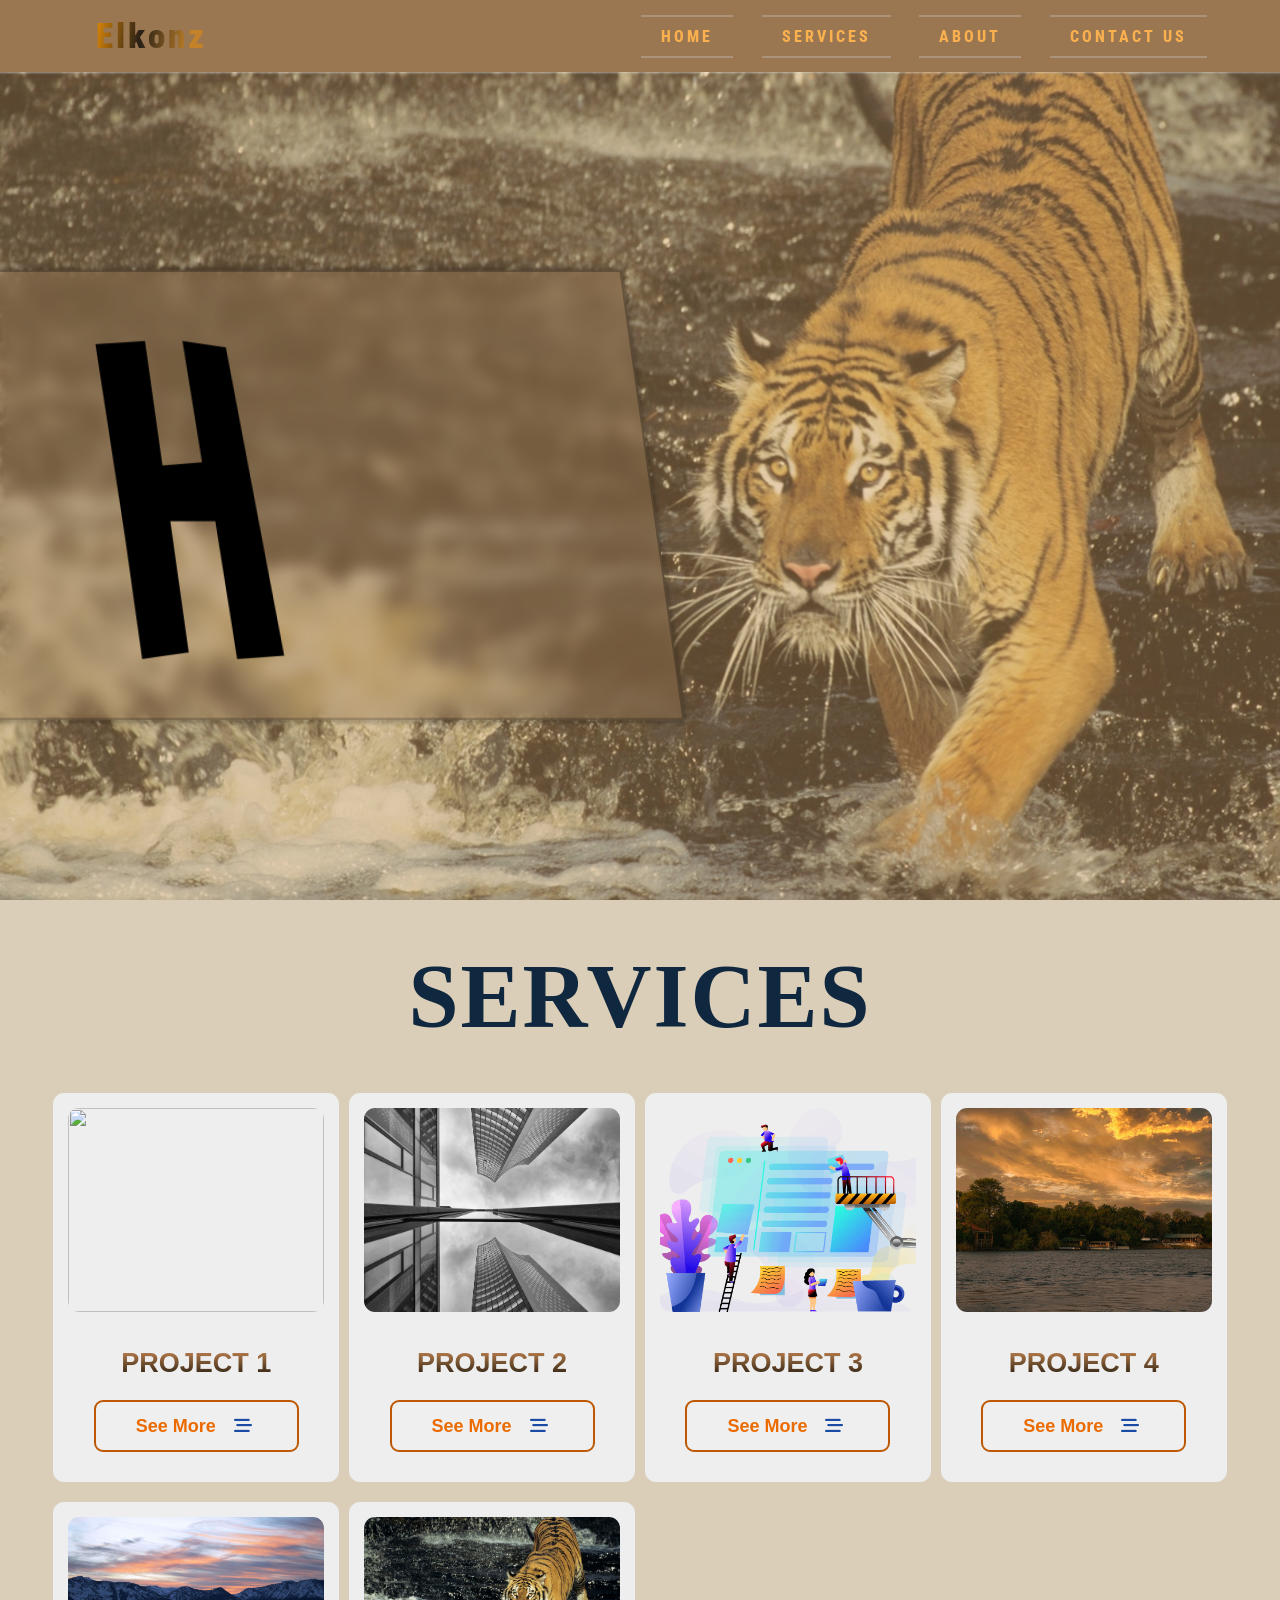
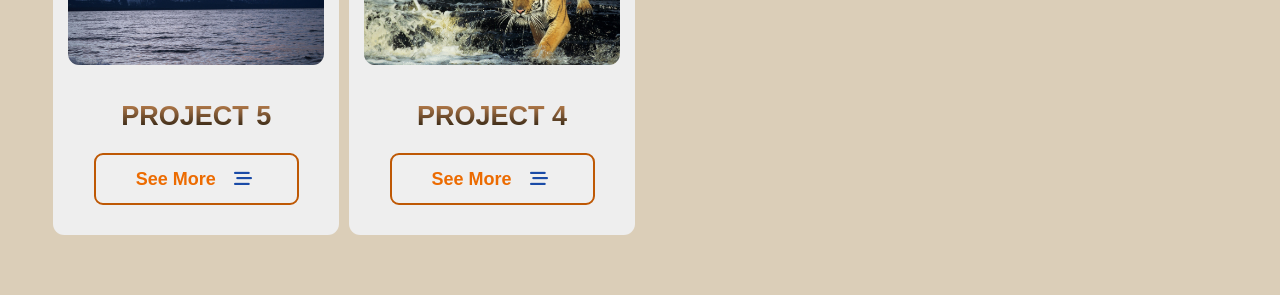
==== index.html @ 6e524ea4 "changed the html file name to index.html :)" ====
<!DOCTYPE html>
<html lang="en">
<head>
    <meta charset="UTF-8">
    <meta name="viewport" content="width=device-width, initial-scale=1.0">
    <title>El-Konz</title>
    <link rel="stylesheet" href="https://cdnjs.cloudflare.com/ajax/libs/normalize/8.0.1/normalize.min.css" integrity="sha512-NhSC1YmyruXifcj/KFRWoC561YpHpc5Jtzgvbuzx5VozKpWvQ+4nXhPdFgmx8xqexRcpAglTj9sIBWINXa8x5w==" crossorigin="anonymous" referrerpolicy="no-referrer" />
    <link rel="icon"  type="image/png" href="tinywow_change_bg_photo_47729528.png">
    <link rel="stylesheet" href="all.min.css">
    <script src="all.min.js"></script>
    <!-- google fonts -->
    <link rel="preconnect" href="https://fonts.googleapis.com">
    <link rel="preconnect" href="https://fonts.gstatic.com" crossorigin>
    <link href="https://fonts.googleapis.com/css2?family=Roboto+Condensed:ital,wght@0,100..900;1,100..900&display=swap" rel="stylesheet">
    <!-- google fonts -->
    <link rel="stylesheet" href="css/style.css">
</head>
<body>
    <nav class="header">
        <div class="container">
            <h1 class="logo">Elkonz</h1>
            <ul id="header_content">
                <li><a href="#">Home</a></li>
                <li><a href="#services">Services</a></li>
                <li><a href="#">About</a></li>
                <li><a href="#">contact us</a></li>
            </ul>
            <p id="toggle"><i id="bars" class="fa-solid fa-bars"></i></p>
        </div>
    </nav>
    <!-- start landing -->
    <div class="landing">
       <div class="blur-section"> 
           <div class="path-logo">

           </div>
            <div class="profile">
                <video src="videos/hady1_animation.mp4 "  autoplay loop ></video>
            </div>
       </div>
    </div>
    <!-- end landing -->
    <!-- sart Services -->
    <div id="services" class="services">
            <div class="sectionHeading">
                <h2>services</h2>
            </div>
            <div class="container">
            <div class="card ">
                <div class="img">
                    <img src="images/nebula_stars_lights_night_4k_hd_creative.jpg" alt="" >
                </div>
                <h3> project 1</h3>
                <div>
                    <button> See More </button>
                </div>
            </div>
            <div class="card ">
                <div class="img">
                    <img src="images/buildings_skyscrapers_bottom_view_black_and_white_sky_reflection_glass_wallpaper_background_4k_hd_dark_background.jpg" alt="">
                </div>
                <h3> project 2</h3>
                <div>
                    <button> See More </button>
                </div>
            </div>
            <div class="card ">
                <div class="img">
                    <img src="images/landing-image.png" alt="">
                </div>
                <h3> project 3</h3>
                <div>
                    <button> See More </button>
                </div>
            </div>
            <div class="card ">
                <div class="img">
                    <img src="images/mini.jpg" alt="">
                </div>
                <h3> project 4</h3>
                <div>
                    <button> See More </button>
                </div>
            </div>
            <div class="card ">
                <div class="img">
                    <img src="images/sea_mountains_snow_clouds_sky_evening_time_4k_hd_dark_background.jpg" alt="">
                </div>
                <h3> project 5</h3>
                <div>
                    <button> See More </button>
                </div>
            </div>
            <div class="card ">
                <div class="img">
                    <img src="images/bg.jpg" alt="">
                </div>
                <h3> project 4</h3>
                <div>
                    <button> See More </button>
                </div>
            </div>
        </div>
    </div>
    <!-- end Services -->

   <script>
    /*toggle Event*/
    toggle.onclick=function(){

        header_content.classList.toggle("block");
        toggle.innerHTML=`<i id="bars" class=" fa-solid fa-xmark"></i>`;

            if( !header_content.classList.contains("block") ){
                toggle.innerHTML=`<i id="bars" class="fa-solid fa-bars"></i>`;
            }

    }
    /*toggle Event*/


    // document.querySelectorAll("img").setAttribute("loading" ,"lazy");

    
    
   </script>
</body>
</html>
---- css/style.css ----
*{
    box-sizing: border-box ;
    margin: 0;
    padding: 0;
}
html{
    scroll-behavior: smooth;
    font-family: "Roboto Condensed";
}
::-webkit-scrollbar{
    width: 15px;
}
::-webkit-scrollbar-thumb{
    background-image: linear-gradient( to left, #000 40%, hsla(29, 100%, 50%, 0.699) 40% 65%  , hsla(0, 0%, 0%, 0.747) 65%);
    border-radius: 3px;
    -webkit-border-radius: 3px;
    -moz-border-radius: 3px;
    -ms-border-radius: 3px;
    -o-border-radius: 3px;
}
::-webkit-scrollbar-track{
    background-color: rgb(184, 180, 180);
}
/* ====- Global-Rules -==== */
/* @keyframes bg-images{
    0%{
        background-image:  url(/images/bg-min.jpg); 
    }
    25%{
        background-image: url(/images/big.jpg);
    }
    50%{
        background-image: url(/images/sea_mountains_snow_clouds_sky_evening_time_4k_hd_dark_background.jpg);
    }
    75%{
        background-image: url(/images/snow_covered_mountains_under_black_cloudy_sky_4k_hd_black.jpg);
    }
    100%{
        background-image: url(/images/nebula_stars_lights_night_4k_hd_creative.jpg);
    }
} */

@keyframes fade {
    0%{
        opacity: .7;
        scale: .8;
    }
    100%{
        opacity:1;
        scale: 1;
    }
}
/* ====- Global-Rules -==== */

.container{
    padding: 0 15px;
    width: 94vw;
    margin:0 auto ;
}

@media ( max-width: 576px ){
    .container{
        width: 100vw ;
    }
}

/* start header */

.header{
    position: absolute ;
    top: 0 ;
    width: 100% ;
    height: 72px;
    background-color: #9a7750;
    backdrop-filter: blur(200px) ;
    z-index: 1500;
    box-shadow: 0 0  2px 1px rgba(255, 253, 253, 0.459) ;
}
.header .container{
    height: 72px;
    display: grid;
    align-items: center ;
    grid-template-columns: 1fr 5fr auto ;
    color: #fff;
    position: relative;
}
.header .container .logo{
    /* padding-top: 15px ; */
    font: 900 35px "Roboto Condensed";
    text-align: center;
    letter-spacing: 3px;
    background-image: linear-gradient( 100deg ,rgba(233, 142, 6, 0.986) 20%,rgba(5, 5, 5, 0.767) ,rgba(233, 142, 6, 0.527) 70% );
    color: transparent;
    background-clip:text;
    cursor: pointer;
    
}
.header .container .logo:hover {
   background-image: linear-gradient( 20deg , rgba(233, 142, 6, 0.986) 20%,rgba(5, 5, 5, 0.767) ,rgba(233, 142, 6, 0.527) 70% ); 
}
.header .container ul{
    list-style: none ;
    display: flex ;
    gap:3%;
    flex-wrap: wrap;
    justify-content: end ;
    align-items: end;
    margin-right: 2%;
    /* padding-top: 15px; */
}
.header .container ul li{
    display: block;
    cursor: pointer;
    padding: 10px 20px;
    position: relative;
    border-block: 2px solid #b19c88c0;
  
}
.header .container ul li::after{
    content: "";
    width: 115%;
    height: 100%;
    background-image: linear-gradient(40deg , #e98e06fb 15% , transparent 16% 20%, #8686865b 22%);
    position: absolute;
    left: 50%;
    top: 50%;
    z-index: -1;
    transform: translate(-55% ,-50%) skew(15deg);
    -webkit-transform: translate(-55% ,-50%) skew(15deg);
    -moz-transform: translate(-55% ,-50%) skew(15deg);
    -ms-transform: translate(-55% ,-50%) skew(15deg);
    -o-transform: translate(-55% ,-50%) skew(15deg);
    box-shadow: 0 0 1px 1px rgba(248, 245, 245, 0.575) inset ,    0 0 5px .5px rgba(0, 0, 0, 0.479) ;
    border-radius: 3px;
    visibility: hidden;
    -webkit-border-radius: 3px;
    -moz-border-radius: 3px;
    -ms-border-radius: 3px;
    -o-border-radius: 3px;
    
}
.header .container ul li:hover{
    border-block: initial;
}
.header .container ul li:hover:after{
    content: "";
    visibility: visible ;
    
}
.header .container ul li a{
    text-decoration: none;
    color: #fab04f;
    text-transform: uppercase;
    font:800 16px "Roboto Condensed" ;
    letter-spacing: 3px;
}
.header .container ul li:hover a{
   color: #e49d33fb;
}
@media (max-width:840px){
    .header .container ul li a{
        font:600 12px "Roboto Condensed" ;
    }
    .header .container ul{
        gap: 2%;
    }
}
@media (max-width:715px){
    .header .container ul li::after{
        content: "";
        width: 90%;
        height: 90%;
    }
}
@media (max-width: 690px){
    .header .container ul{
       position: absolute;
       flex-flow:column ;
       background-color: hsla(0, 2%, 9%, 0.49);
       bottom: 0;
       right: 0;
       transform: translate( -10% , 110%);
       padding: 30px;
       border-radius: 1em;
       -webkit-border-radius: 1em;
       -moz-border-radius: 1em;
       -ms-border-radius: 1em;
       -o-border-radius: 1em;
       z-index: -3;
       -webkit-transform: translate( -10% , 110%);
       -moz-transform: translate( -10% , 110%);
       -ms-transform: translate( -10% , 110%);
       -o-transform: translate( -10% , 110%);
        opacity: 0;
    }  
    .header .container ul li{
        margin-bottom: 5px;
        border-block: none;
        border-bottom: 1px solid #eee;
        border-radius: 0;
        -webkit-border-radius: 0;
        -moz-border-radius: 0;
        -ms-border-radius: 0;
        -o-border-radius: 0;
    }
    .header .container ul li a{
        font:700 20px  "Roboto Condensed";
    }
    .header .container ul li:hover{
        transform: translate( -8px ) scale(1.1 );
        -webkit-transform: translate( -8px ) scale(1.1 );
        -moz-transform: translate( -8px ) scale(1.1 );
        -ms-transform: translate( -8px ) scale(1.1 );
        -o-transform: translate( -8px ) scale(1.1 );
    }
}
.header .container #bars{
    color: #fab04f;
    font-size:23px;
    padding-top: 10px;
    float: right;
    margin-right: 30px;
    display: none;
    cursor: pointer;
    padding:10px 10px 0 ;
}
@media (max-width: 690px){
    .header .container #bars{
        display: block;
    }
}
.block{
    opacity: 1 !important;
    z-index: 1500;
}
/* end header */

/* start landing */
.landing{
    position: relative;
    height:100svh; 
    width: 100%;
    background: linear-gradient(#ca996173 100%, transparent) ,
     url(/images/bg-min.jpg);
    background-position: bottom , center;
    background-size: 100% calc(100% - 72px) , cover;
    background-repeat: no-repeat;
    animation: bg-images 30s linear infinite alternate ;
    transition: background-image 4s;
    object-fit: cover;
}
.landing:hover{
    animation-play-state: paused;
}
.landing .blur-section{
    width: 60vw;
    height: 50%;
    position: absolute;
    left: 0;
    top: 50%;
    translate: -15% -40%;
    background-color: #9a775056;
    backdrop-filter: blur(8px);
    transform: skew(8deg );
    box-shadow: 0 0 5px 2px #00000044 ,
    0 0 0 2px #00000044 inset;
    display: flex;
    justify-content: end;
    align-items: center;
    gap: 20px;
    overflow: hidden;
    padding: 20px;
    cursor: pointer;
}
@media (max-width:670px) {
    .landing .blur-section{
      display: none;
    }
}
.path-logo{
    width: 250px;
    height: 80%;
    box-shadow: 0 0px 0 250px #000 inset ,
    0 0px 0 50px #f3eaea ;
    clip-path: polygon(70% 5%, 76% 99%, 57% 100%, 56% 58%, 38% 58%, 38% 98%, 19% 100%, 19% 63%, 18% 4%, 38% 3%, 38% 41%, 54% 40%, 53% 3%);
}
.landing .blur-section .profile{
    width: 40%;
    height: 100%;
    overflow: hidden;
    border-radius: 1em;
}
.landing .blur-section .profile video{
    width: 100%;
    height: 100%;
    object-fit: cover;
    border-radius: 1em;
    filter: grayscale(20%);
    overflow: hidden;
    transition: all .5s linear;
}
.blur-section:hover .profile video{
    filter: grayscale(0)  brightness(110%);
    transform-origin:  center;
    transform: scale(1.2) rotate(-3deg) ;
}

/* end landing */
/* start services */
.services{
    background-color: #d8cab2ea;
}
.sectionHeading{
    text-align: center;
    padding: 20px 0;
    font: 900 60px/1.7 Tahoma ;
    color: #10283f;
    letter-spacing: 2px;
    text-transform: uppercase;
}
@media (max-width: 570px) {
    .sectionHeading{
        font-size: 5vw;
    }
}
.services .container{
    padding: 0 15px 60px  ;
    display: grid;
    gap: 20px 10px;
    justify-content: center;
    grid-template-columns: repeat(auto-fill , minmax(250px , 1fr));
}
.services .container .card{
    display: flex;
    flex-flow: column;
    justify-content: space-evenly;
    align-items: center ;
    padding: 15px;
    background-color: #eee;
    border-radius: .7em;
    animation: fade .5s ;
    animation-timeline: view() ;
    position: relative;
    overflow: hidden;
    cursor: pointer;
    transition: translate .3s  , transform .4s;
}
.card:hover{
    transform: rotateY(-5deg);
    translate: 0 -10px;
    box-shadow: 0 0 10px 5px  #632c0098;
}
.card::before{
    content: "";
    height: 0px;
    width: 5px;
    position: absolute;
    right: 0;
    bottom: 0;
    background-color: #04332b;
    transition: height .7s linear;
}
.card::after{
    content: "";
    height: 0px;
    width: 5px;
    position: absolute;
    left: 0;
    top: 0;
    background-color: #04332b;
    transition: height .7s linear;
}
.card:hover::before ,
.card:hover::after{
    content:"";
    height: 100%;
}
.services .container .card .img{
    width: 100%;
    height: 65%;
    margin-bottom: 30px;
    border-radius: inherit;
    overflow: hidden;
}
.services .container .card .img img{
    width: 100%;
    height: 100%;
    object-fit: cover;
}
.services .container .card h3{
    background-image: linear-gradient( to top ,#0f0d04 10%, #ec6b0196);
    color: transparent;
    background-clip: text;
    font: 900 27px/1.6 Arial;
    text-transform: uppercase;
}
.services .container .card > div button{
    font: 700 18px/1.5 Arial;
    margin: 15px 0;
    padding: 10px 40px;
    outline: initial;
    border: 2px solid #be5804;
    border-radius: .5em;
    cursor: pointer;
    color: #ec6b01;
    position: relative;
    overflow: clip;
    z-index: 2;
}
.card > div button::before{
    content: "";
    position: absolute;
    width: 0px;
    height: 1px;
    left: 0;
    top:0;
    background-color: #04332b;
    transition: height .2s ease-in-out ;
    z-index:-1 ;
}
.card > div button:hover:before{
    content: "";
    width: 100%;
    height: 100%;
}
.card > div button::after{
    font-family: "Font Awesome 6 Free";
    font-weight: 900;
    content:"\f550";
    margin-left: 8px;
    color: rgb(26, 75, 167);
    padding: 5px;
}

/* end services */
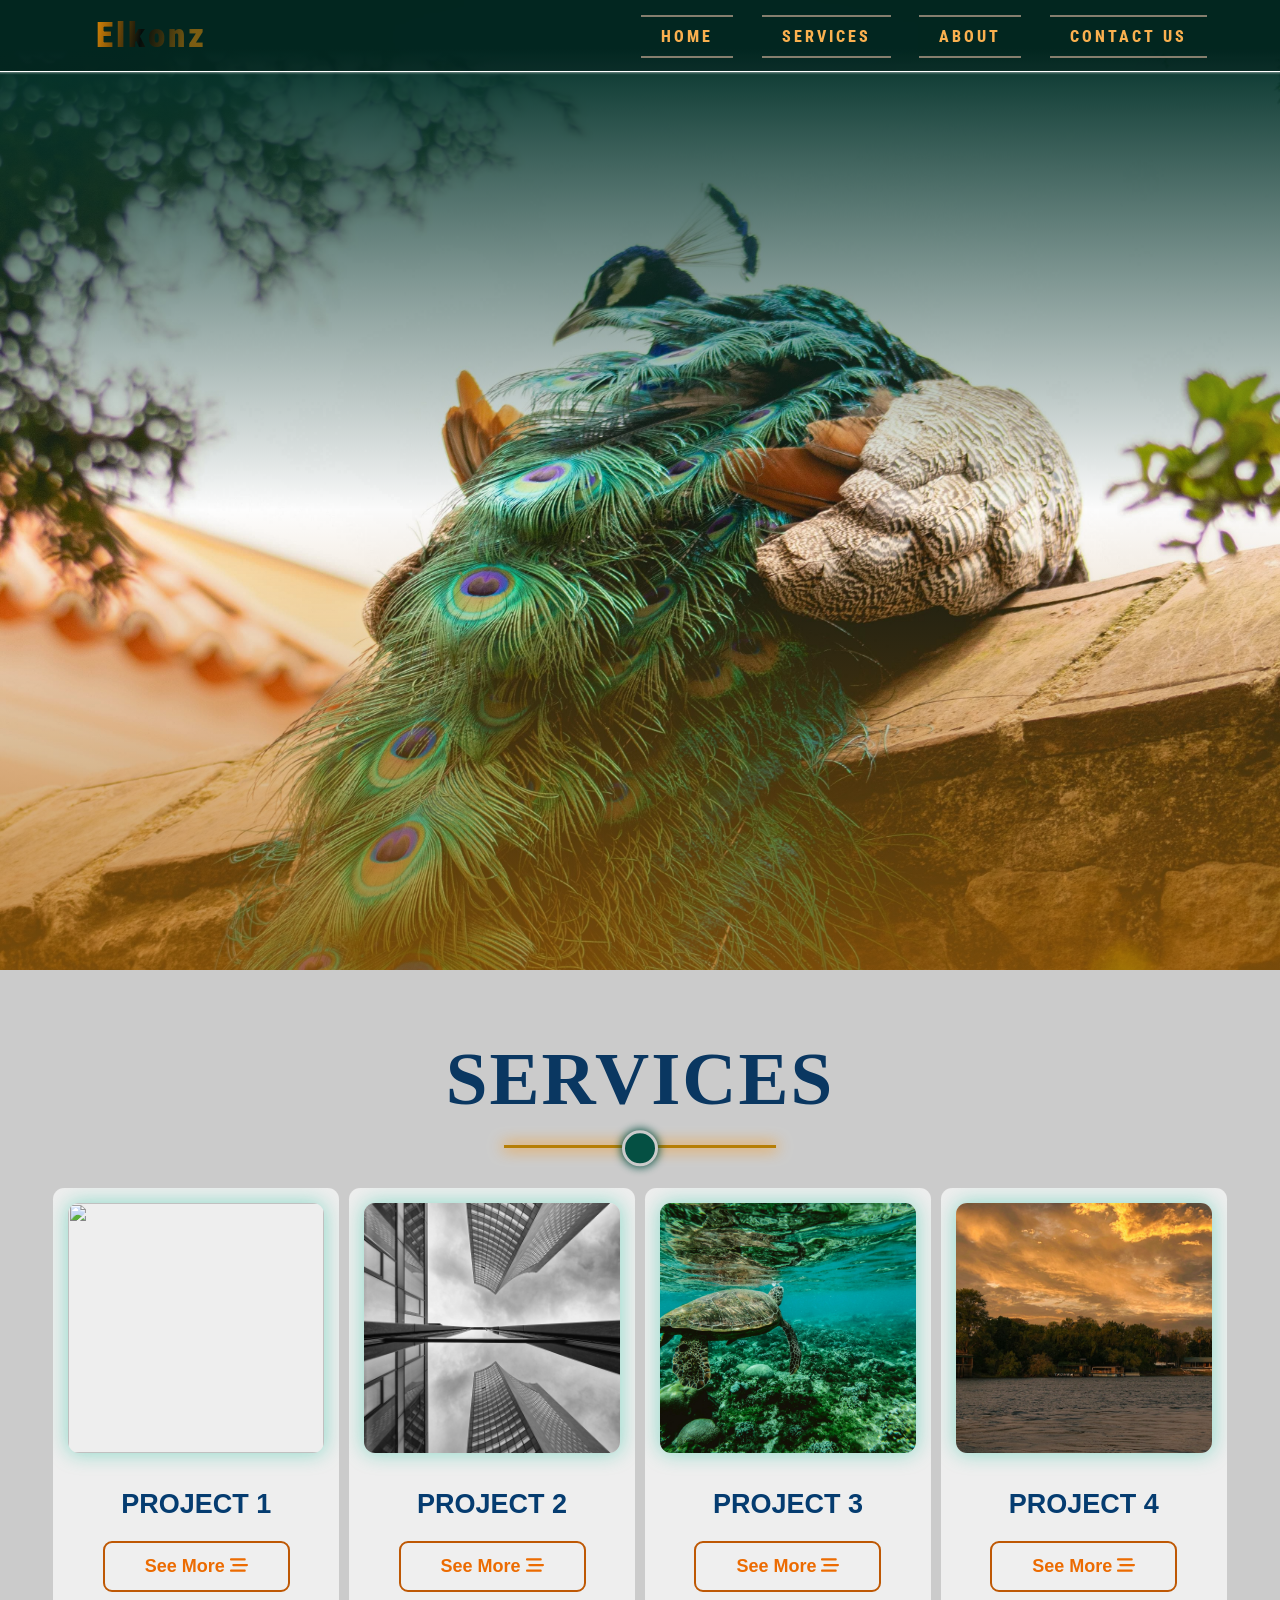
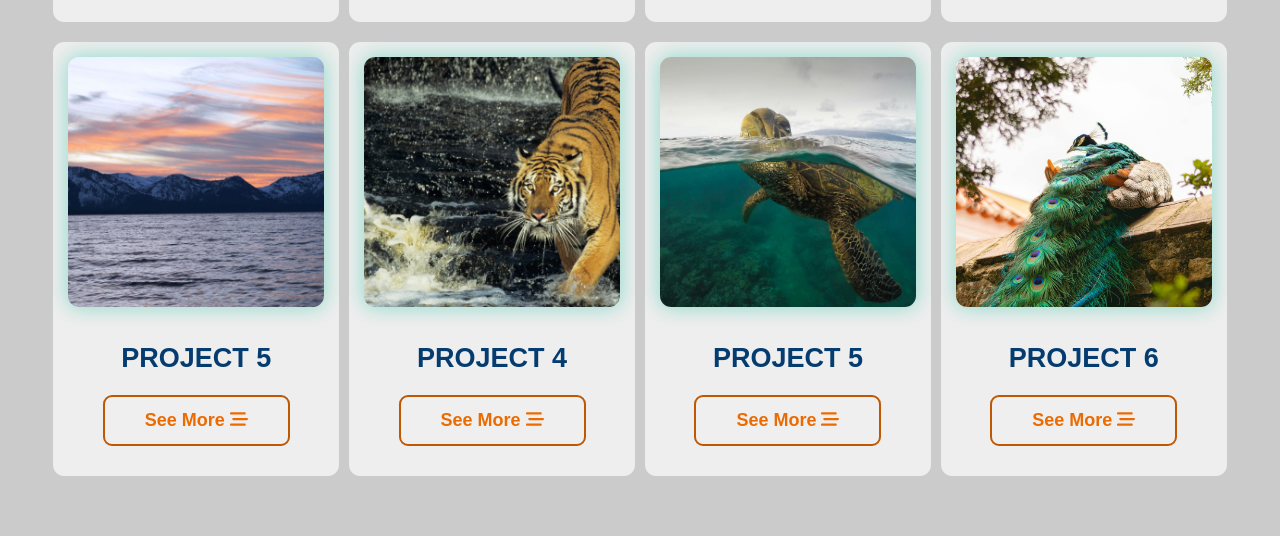
==== commit 44f2691a: "some touches for good tempelate" ====
--- a/index.html
+++ b/index.html
@@ -5,7 +5,7 @@
     <meta name="viewport" content="width=device-width, initial-scale=1.0">
     <title>El-Konz</title>
     <link rel="stylesheet" href="https://cdnjs.cloudflare.com/ajax/libs/normalize/8.0.1/normalize.min.css" integrity="sha512-NhSC1YmyruXifcj/KFRWoC561YpHpc5Jtzgvbuzx5VozKpWvQ+4nXhPdFgmx8xqexRcpAglTj9sIBWINXa8x5w==" crossorigin="anonymous" referrerpolicy="no-referrer" />
-    <link rel="icon"  type="image/png" href="tinywow_change_bg_photo_47729528.png">
+    <link rel="icon"  type="image/png" href="tinywow_change_bg_photo_47729528.png" sizes="50*50">
     <link rel="stylesheet" href="all.min.css">
     <script src="all.min.js"></script>
     <!-- google fonts -->
@@ -30,14 +30,7 @@
     </nav>
     <!-- start landing -->
     <div class="landing">
-       <div class="blur-section"> 
-           <div class="path-logo">
-
-           </div>
-            <div class="profile">
-                <video src="videos/hady1_animation.mp4 "  autoplay loop ></video>
-            </div>
-       </div>
+    <img src="images/pexels-bruno-thethe-18063190-min.jpg">
     </div>
     <!-- end landing -->
     <!-- sart Services -->
@@ -52,7 +45,7 @@
                 </div>
                 <h3> project 1</h3>
                 <div>
-                    <button> See More </button>
+                    <button> See More <i class="fa-solid fa-bars-staggered"></i> </button>
                 </div>
             </div>
             <div class="card ">
@@ -61,16 +54,16 @@
                 </div>
                 <h3> project 2</h3>
                 <div>
-                    <button> See More </button>
+                    <button> See More <i class="fa-solid fa-bars-staggered"></i> </button>
                 </div>
             </div>
             <div class="card ">
                 <div class="img">
-                    <img src="images/landing-image.png" alt="">
+                    <img src="images/pexels-belle-co-847393.jpg" alt="">
                 </div>
                 <h3> project 3</h3>
                 <div>
-                    <button> See More </button>
+                    <button> See More <i class="fa-solid fa-bars-staggered"></i> </button>
                 </div>
             </div>
             <div class="card ">
@@ -79,7 +72,7 @@
                 </div>
                 <h3> project 4</h3>
                 <div>
-                    <button> See More </button>
+                    <button> See More <i class="fa-solid fa-bars-staggered"></i> </button>
                 </div>
             </div>
             <div class="card ">
@@ -88,7 +81,7 @@
                 </div>
                 <h3> project 5</h3>
                 <div>
-                    <button> See More </button>
+                    <button> See More <i class="fa-solid fa-bars-staggered"></i> </button>
                 </div>
             </div>
             <div class="card ">
@@ -97,7 +90,25 @@
                 </div>
                 <h3> project 4</h3>
                 <div>
-                    <button> See More </button>
+                    <button> See More <i class="fa-solid fa-bars-staggered"></i> </button>
+                </div>
+            </div>
+            <div class="card ">
+                <div class="img">
+                    <img src="images/pexels-stephen-leonardi-17994239-min.jpg" alt="">
+                </div>
+                <h3> project 5</h3>
+                <div>
+                    <button> See More <i class="fa-solid fa-bars-staggered"></i> </button>
+                </div>
+            </div>
+            <div class="card ">
+                <div class="img">
+                    <img src="images/pexels-bruno-thethe-18063190-min.jpg" alt="">
+                </div>
+                <h3> project 6</h3>
+                <div>
+                    <button> See More <i class="fa-solid fa-bars-staggered"></i> </button>
                 </div>
             </div>
         </div>
--- a/css/style.css
+++ b/css/style.css
@@ -7,6 +7,7 @@
     scroll-behavior: smooth;
     font-family: "Roboto Condensed";
 }
+
 ::-webkit-scrollbar{
     width: 15px;
 }
@@ -71,21 +72,21 @@
     top: 0 ;
     width: 100% ;
     height: 72px;
-    background-color: #9a7750;
-    backdrop-filter: blur(200px) ;
+    background-color: #0000003d;
+    backdrop-filter: blur(500px) ;
     z-index: 1500;
     box-shadow: 0 0  2px 1px rgba(255, 253, 253, 0.459) ;
+    border-bottom: 1px solid #fff;
 }
 .header .container{
     height: 72px;
     display: grid;
-    align-items: center ;
+    align-content: center ;
     grid-template-columns: 1fr 5fr auto ;
     color: #fff;
     position: relative;
 }
 .header .container .logo{
-    /* padding-top: 15px ; */
     font: 900 35px "Roboto Condensed";
     text-align: center;
     letter-spacing: 3px;
@@ -104,9 +105,8 @@
     gap:3%;
     flex-wrap: wrap;
     justify-content: end ;
-    align-items: end;
+    align-items: center;
     margin-right: 2%;
-    /* padding-top: 15px; */
 }
 .header .container ul li{
     display: block;
@@ -114,7 +114,6 @@
     padding: 10px 20px;
     position: relative;
     border-block: 2px solid #b19c88c0;
-  
 }
 .header .container ul li::after{
     content: "";
@@ -145,7 +144,6 @@
 .header .container ul li:hover:after{
     content: "";
     visibility: visible ;
-    
 }
 .header .container ul li a{
     text-decoration: none;
@@ -176,7 +174,8 @@
     .header .container ul{
        position: absolute;
        flex-flow:column ;
-       background-color: hsla(0, 2%, 9%, 0.49);
+       background-color: hsla(0, 3%, 6%, 0.685);
+       border: 1px solid #eee;
        bottom: 0;
        right: 0;
        transform: translate( -10% , 110%);
@@ -217,9 +216,9 @@
 .header .container #bars{
     color: #fab04f;
     font-size:23px;
-    padding-top: 10px;
+    padding-top: 30px;
     float: right;
-    margin-right: 30px;
+    margin: 20px 30px 0 0;
     display: none;
     cursor: pointer;
     padding:10px 10px 0 ;
@@ -238,85 +237,64 @@
 /* start landing */
 .landing{
     position: relative;
-    height:100svh; 
+    height:calc(100svh + 70px); 
     width: 100%;
-    background: linear-gradient(#ca996173 100%, transparent) ,
-     url(/images/bg-min.jpg);
-    background-position: bottom , center;
-    background-size: 100% calc(100% - 72px) , cover;
-    background-repeat: no-repeat;
-    animation: bg-images 30s linear infinite alternate ;
-    transition: background-image 4s;
+}
+.landing img{
+    height: 100%;
+    width: 100%;
     object-fit: cover;
 }
-.landing:hover{
-    animation-play-state: paused;
-}
-.landing .blur-section{
-    width: 60vw;
-    height: 50%;
-    position: absolute;
-    left: 0;
-    top: 50%;
-    translate: -15% -40%;
-    background-color: #9a775056;
-    backdrop-filter: blur(8px);
-    transform: skew(8deg );
-    box-shadow: 0 0 5px 2px #00000044 ,
-    0 0 0 2px #00000044 inset;
-    display: flex;
-    justify-content: end;
-    align-items: center;
-    gap: 20px;
-    overflow: hidden;
-    padding: 20px;
-    cursor: pointer;
-}
-@media (max-width:670px) {
-    .landing .blur-section{
-      display: none;
-    }
-}
-.path-logo{
-    width: 250px;
-    height: 80%;
-    box-shadow: 0 0px 0 250px #000 inset ,
-    0 0px 0 50px #f3eaea ;
-    clip-path: polygon(70% 5%, 76% 99%, 57% 100%, 56% 58%, 38% 58%, 38% 98%, 19% 100%, 19% 63%, 18% 4%, 38% 3%, 38% 41%, 54% 40%, 53% 3%);
-}
-.landing .blur-section .profile{
-    width: 40%;
-    height: 100%;
-    overflow: hidden;
-    border-radius: 1em;
-}
-.landing .blur-section .profile video{
-    width: 100%;
-    height: 100%;
-    object-fit: cover;
-    border-radius: 1em;
-    filter: grayscale(20%);
-    overflow: hidden;
-    transition: all .5s linear;
-}
-.blur-section:hover .profile video{
-    filter: grayscale(0)  brightness(110%);
-    transform-origin:  center;
-    transform: scale(1.2) rotate(-3deg) ;
-}
-
+.landing::after{
+    content: "";
+    position: absolute;
+    inset: 0;
+    background-image: linear-gradient(#04332b 5%, transparent , rgba(163, 96, 8, 0.705));
+}
 /* end landing */
 /* start services */
 .services{
-    background-color: #d8cab2ea;
+    background-color: #00000034;
+    backdrop-filter: blur(20px);
 }
 .sectionHeading{
     text-align: center;
-    padding: 20px 0;
-    font: 900 60px/1.7 Tahoma ;
-    color: #10283f;
+    padding: 30px 0;
+    font: 900 50px/1.7 Tahoma ;
+    color: #0a3761;
     letter-spacing: 2px;
     text-transform: uppercase;
+    display: grid;
+    place-items: center;
+}
+.sectionHeading h2{
+    position: relative;
+    width: fit-content;
+    padding-block: 15px;
+}
+.sectionHeading h2::before{
+    content: "";
+    position: absolute;
+    width: 70%;
+    height: 3px;
+    background-color: rgb(182, 126, 5);
+    bottom: 10px;
+    left: 50%;
+    translate: -50% 0;
+    box-shadow: 0 0 15px 1px #ff9100;
+}
+.sectionHeading h2::after{
+    content: "";
+    position: absolute;
+    width: 30px;
+    height: 30px;
+    border-radius: 50%;
+    background-color: #055043;
+    border: 3px solid #cbcbcb;
+    bottom: 0;
+    left: 50%;
+    translate: -50% 23%;
+    box-shadow: 0 0 10px 1px #055043;
 }
 @media (max-width: 570px) {
     .sectionHeading{
@@ -377,10 +355,12 @@
 }
 .services .container .card .img{
     width: 100%;
-    height: 65%;
+    height: 250px;
     margin-bottom: 30px;
     border-radius: inherit;
     overflow: hidden;
+    box-shadow: 0 0 20px 1px #04be9665 ;
+    
 }
 .services .container .card .img img{
     width: 100%;
@@ -388,9 +368,7 @@
     object-fit: cover;
 }
 .services .container .card h3{
-    background-image: linear-gradient( to top ,#0f0d04 10%, #ec6b0196);
-    color: transparent;
-    background-clip: text;
+    color: #053c70;
     font: 900 27px/1.6 Arial;
     text-transform: uppercase;
 }
@@ -423,13 +401,5 @@
     width: 100%;
     height: 100%;
 }
-.card > div button::after{
-    font-family: "Font Awesome 6 Free";
-    font-weight: 900;
-    content:"\f550";
-    margin-left: 8px;
-    color: rgb(26, 75, 167);
-    padding: 5px;
-}
 
 /* end services */
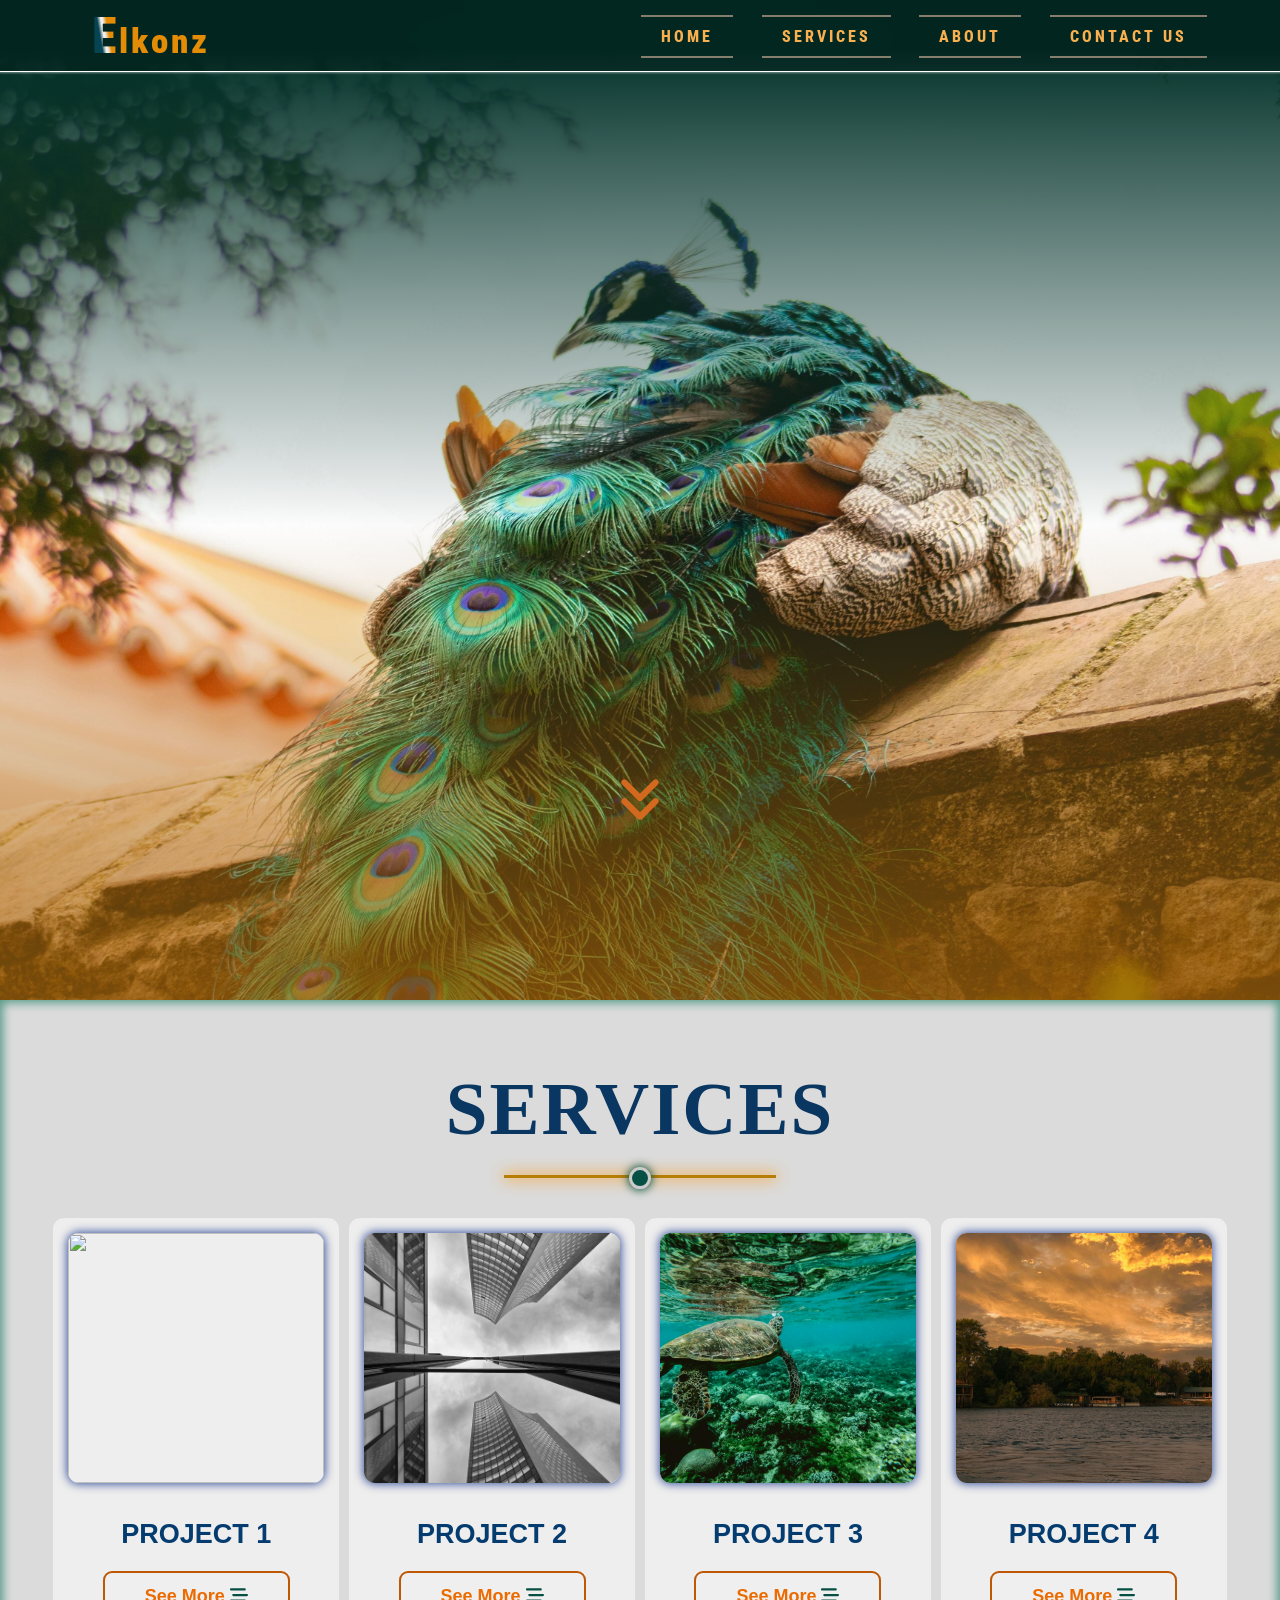
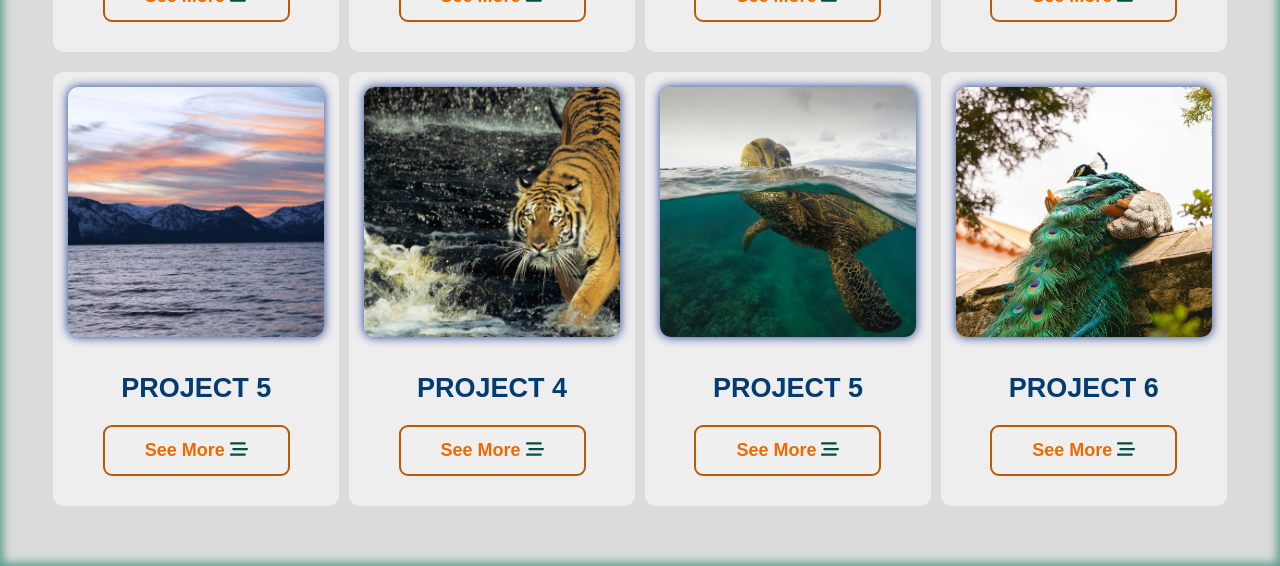
==== commit 428b0f70: "fix and develope some tricks" ====
--- a/index.html
+++ b/index.html
@@ -30,6 +30,12 @@
     </nav>
     <!-- start landing -->
     <div class="landing">
+    <div>
+        <a href="#product">
+            <i style="color: chocolate;" class="fa-solid fa-angles-down"></i>
+        </a>
+    </div>
+   
     <img src="images/pexels-bruno-thethe-18063190-min.jpg">
     </div>
     <!-- end landing -->
@@ -66,7 +72,7 @@
                     <button> See More <i class="fa-solid fa-bars-staggered"></i> </button>
                 </div>
             </div>
-            <div class="card ">
+            <div id="product" class="card ">
                 <div class="img">
                     <img src="images/mini.jpg" alt="">
                 </div>
@@ -102,7 +108,7 @@
                     <button> See More <i class="fa-solid fa-bars-staggered"></i> </button>
                 </div>
             </div>
-            <div class="card ">
+            <div  class="card ">
                 <div class="img">
                     <img src="images/pexels-bruno-thethe-18063190-min.jpg" alt="">
                 </div>
--- a/css/style.css
+++ b/css/style.css
@@ -23,23 +23,6 @@
     background-color: rgb(184, 180, 180);
 }
 /* ====- Global-Rules -==== */
-/* @keyframes bg-images{
-    0%{
-        background-image:  url(/images/bg-min.jpg); 
-    }
-    25%{
-        background-image: url(/images/big.jpg);
-    }
-    50%{
-        background-image: url(/images/sea_mountains_snow_clouds_sky_evening_time_4k_hd_dark_background.jpg);
-    }
-    75%{
-        background-image: url(/images/snow_covered_mountains_under_black_cloudy_sky_4k_hd_black.jpg);
-    }
-    100%{
-        background-image: url(/images/nebula_stars_lights_night_4k_hd_creative.jpg);
-    }
-} */
 
 @keyframes fade {
     0%{
@@ -51,6 +34,12 @@
         scale: 1;
     }
 }
+@keyframes  icon-ani{
+    to{
+       transform: matrix(1.1 ,0 , 0 , 1.1 , 0 ,-14 );
+        
+    }
+}
 /* ====- Global-Rules -==== */
 
 .container{
@@ -61,7 +50,7 @@
 
 @media ( max-width: 576px ){
     .container{
-        width: 100vw ;
+        width: 98svw ;
     }
 }
 
@@ -90,14 +79,14 @@
     font: 900 35px "Roboto Condensed";
     text-align: center;
     letter-spacing: 3px;
-    background-image: linear-gradient( 100deg ,rgba(233, 142, 6, 0.986) 20%,rgba(5, 5, 5, 0.767) ,rgba(233, 142, 6, 0.527) 70% );
+    color: #e98e06fb ;
+    cursor: pointer;
+}
+.logo::first-letter{
+    font-size: 50px;
+    background-image: linear-gradient(-100deg ,#e98e06fb  40%, #eee 50% 55%, rgb(7, 68, 83) 65%) ;
+    background-clip: text;
     color: transparent;
-    background-clip:text;
-    cursor: pointer;
-    
-}
-.header .container .logo:hover {
-   background-image: linear-gradient( 20deg , rgba(233, 142, 6, 0.986) 20%,rgba(5, 5, 5, 0.767) ,rgba(233, 142, 6, 0.527) 70% ); 
 }
 .header .container ul{
     list-style: none ;
@@ -218,7 +207,7 @@
     font-size:23px;
     padding-top: 30px;
     float: right;
-    margin: 20px 30px 0 0;
+    margin: 35px 30px 0 0;
     display: none;
     cursor: pointer;
     padding:10px 10px 0 ;
@@ -237,8 +226,18 @@
 /* start landing */
 .landing{
     position: relative;
-    height:calc(100svh + 70px); 
+    height:calc(100svh + 100px); 
     width: 100%;
+}
+.landing >div {
+    position: absolute;
+    left: 50%;
+    top: 80%;
+    font-size: 50px;
+    color: #be5804;
+    translate: -50% -50%;
+    z-index: 2;
+    animation: icon-ani .8s linear  infinite alternate ;
 }
 .landing img{
     height: 100%;
@@ -254,8 +253,8 @@
 /* end landing */
 /* start services */
 .services{
-    background-color: #00000034;
-    backdrop-filter: blur(20px);
+    background-color: #dbdbdb;
+    box-shadow: 0 0px 10px 3px #0974599f inset;
 }
 .sectionHeading{
     text-align: center;
@@ -286,14 +285,14 @@
 .sectionHeading h2::after{
     content: "";
     position: absolute;
-    width: 30px;
-    height: 30px;
+    width: 1rem;
+    height: 1rem;
     border-radius: 50%;
     background-color: #055043;
     border: 3px solid #cbcbcb;
     bottom: 0;
     left: 50%;
-    translate: -50% 23%;
+    translate: -50% 5%;
     box-shadow: 0 0 10px 1px #055043;
 }
 @media (max-width: 570px) {
@@ -359,7 +358,7 @@
     margin-bottom: 30px;
     border-radius: inherit;
     overflow: hidden;
-    box-shadow: 0 0 20px 1px #04be9665 ;
+    box-shadow: 0 0 10px 1px #002383c5 ;
     
 }
 .services .container .card .img img{
@@ -385,6 +384,12 @@
     overflow: clip;
     z-index: 2;
 }
+.fa-bars-staggered {
+    color: #055043;
+}
+.card > div button:hover .fa-bars-staggered {
+    color: #be5804;
+}
 .card > div button::before{
     content: "";
     position: absolute;
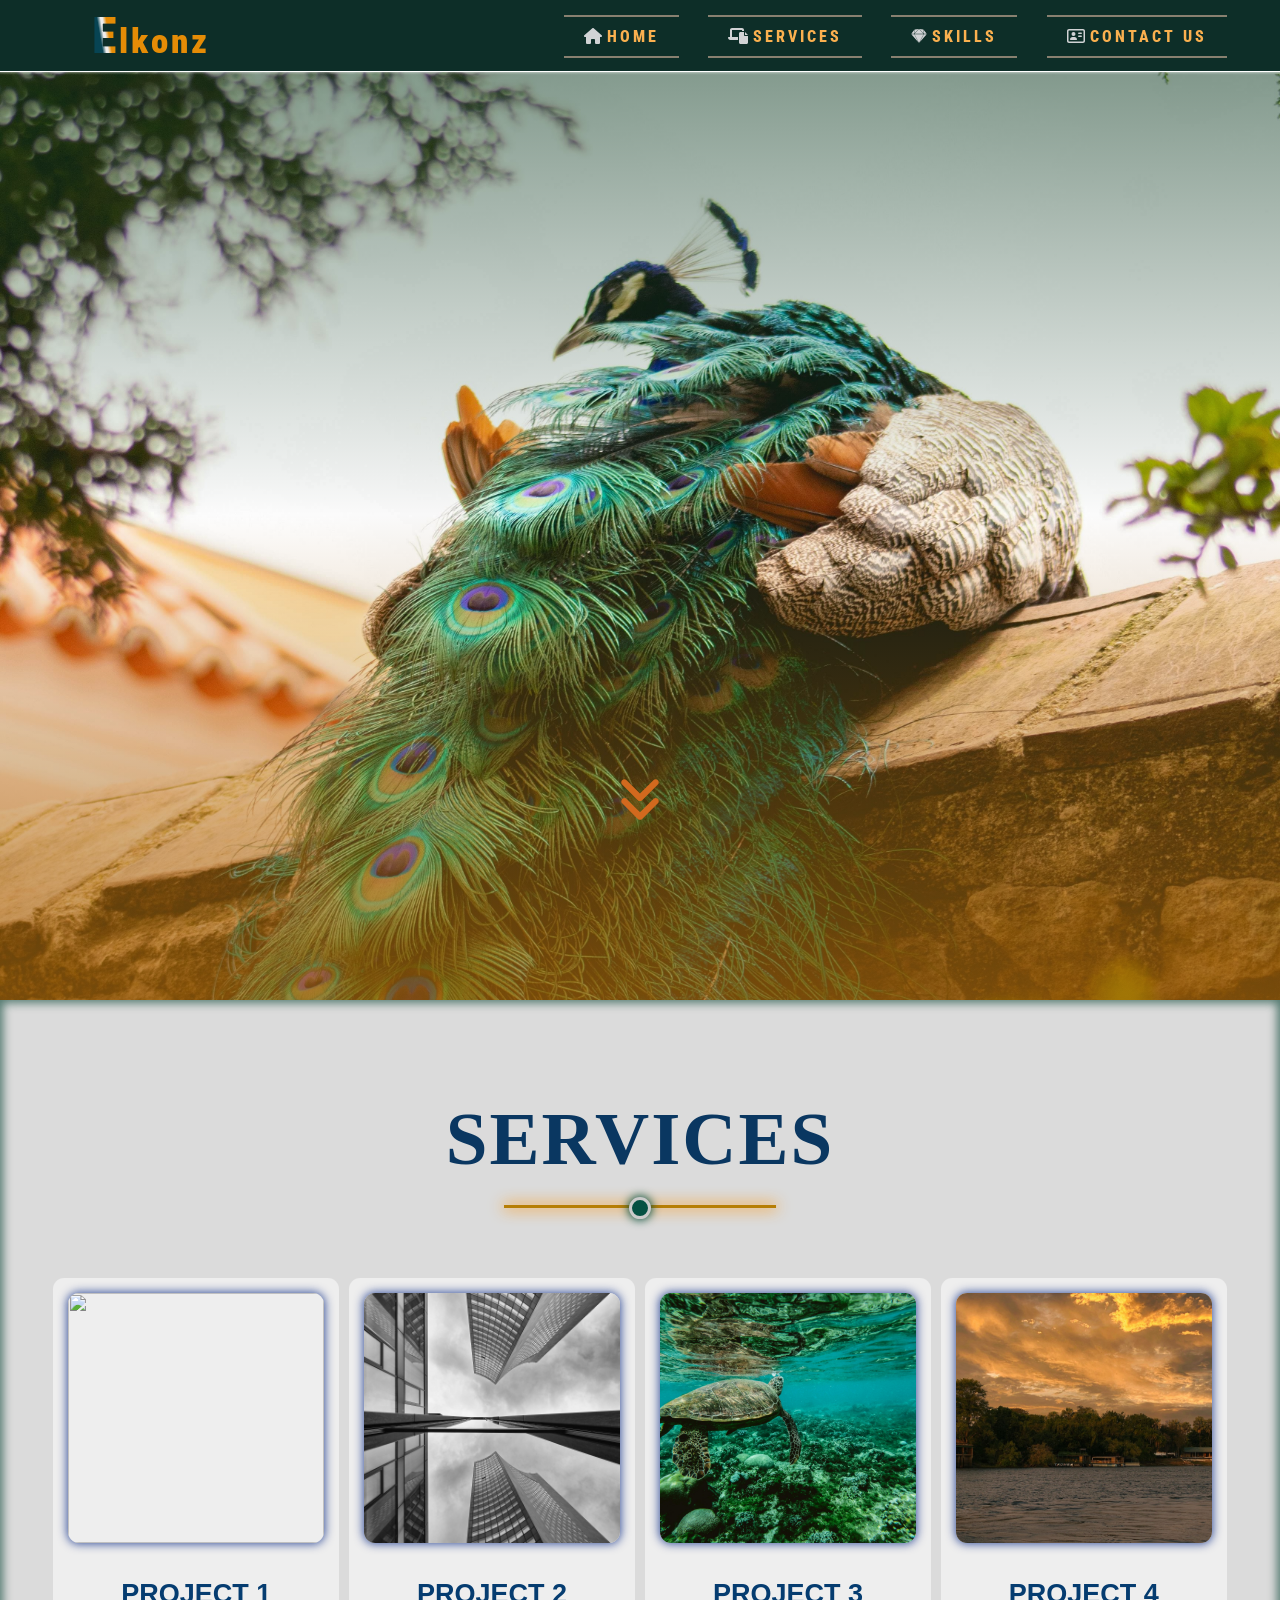
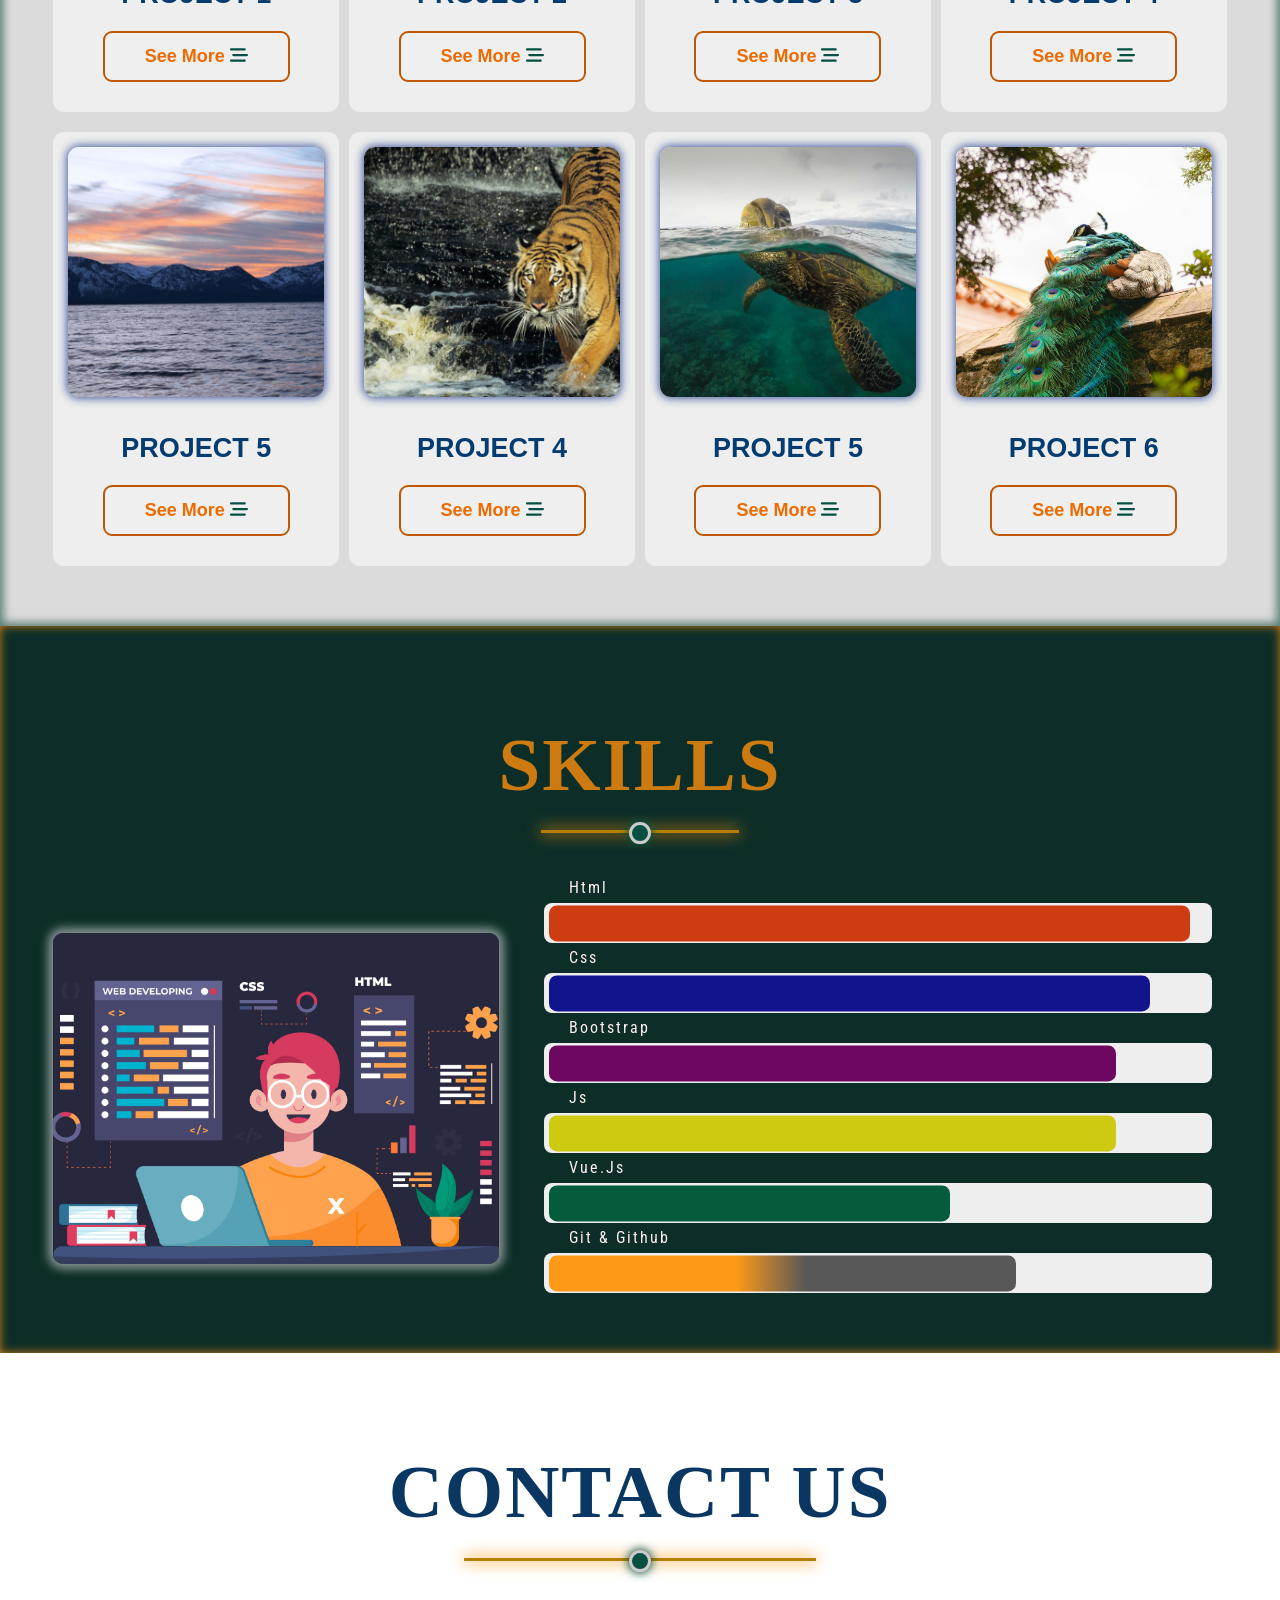
==== commit 24446f97: "create skills section" ====
--- a/index.html
+++ b/index.html
@@ -16,14 +16,14 @@
     <link rel="stylesheet" href="css/style.css">
 </head>
 <body>
-    <nav class="header">
+    <nav id="home" class="header">
         <div class="container">
             <h1 class="logo">Elkonz</h1>
             <ul id="header_content">
-                <li><a href="#">Home</a></li>
-                <li><a href="#services">Services</a></li>
-                <li><a href="#">About</a></li>
-                <li><a href="#">contact us</a></li>
+                <li><a href="#home"><i class="fa-solid fa-house"></i>Home</a></li>
+                <li><a href="#services"><i class="fa-solid fa-laptop-file"></i>Services</a></li>
+                <li><a href="#skills"><i class="fa-brands fa-sketch"></i>Skills</a></li>
+                <li><a href="#contact"><i class="fa-regular fa-address-card"></i>contact us</a></li>
             </ul>
             <p id="toggle"><i id="bars" class="fa-solid fa-bars"></i></p>
         </div>
@@ -41,6 +41,7 @@
     <!-- end landing -->
     <!-- sart Services -->
     <div id="services" class="services">
+        <button class="up"><i class="fa-solid fa-up-long"></i></button>
             <div class="sectionHeading">
                 <h2>services</h2>
             </div>
@@ -120,6 +121,34 @@
         </div>
     </div>
     <!-- end Services -->
+    <!-- start skills -->
+    <div  id="skills" class="skills">
+        <div class="sectionHeading">
+            <h2 style="color:#cd7b11">Skills</h2>
+        </div>
+        <div class="container">
+            <div class="progress">
+                <div class="Html"><span>Html</span></div>
+                <div class="Css"><span>Css</span></div>
+                <div class="Bootstrap"><span>Bootstrap</span></div>
+                <div class="Js"><span>Js</span></div>
+                <div class="Vue"><span>Vue.Js</span></div>
+                <div class="Git"><span>Git & Github</span></div>
+            </div>
+            <div class="img">
+                <img src="images/4884785.jpg" alt="">
+            </div>
+        </div>
+    </div>
+    <!-- End skills -->
+    <!-- start contact -->  
+    <div id="contact" class="contact">
+        <div class="sectionHeading">
+            <h2>Contact US</h2>
+        </div>
+    </div>
+    <!-- start contact -->
+    
 
    <script>
     /*toggle Event*/
@@ -135,8 +164,27 @@
     }
     /*toggle Event*/
 
+    let myImgs = document.querySelectorAll("img");
+    for (let i = 0; i < myImgs.length; i++) {
+      myImgs[i].setAttribute("loading" ,"lazy");
+    }
+    // ===== Scroll to Top ==== 
 
-    // document.querySelectorAll("img").setAttribute("loading" ,"lazy");
+    let btnUp = document.querySelector('.up');
+
+    console.log(document.querySelector('.Html').style.width);
+    window.onscroll = function () {
+        if (window.scrollY < 500) {
+            btnUp.style.display = "none";
+        }else{
+            btnUp.style.display = "block";
+
+        }
+        btnUp.addEventListener('click' , (event) =>{
+        window.scrollTo({top:0, behavior:'smooth'})
+        } );
+    };
+
 
     
     
--- a/css/style.css
+++ b/css/style.css
@@ -61,8 +61,7 @@
     top: 0 ;
     width: 100% ;
     height: 72px;
-    background-color: #0000003d;
-    backdrop-filter: blur(500px) ;
+    background-color: #0d2e28;
     z-index: 1500;
     box-shadow: 0 0  2px 1px rgba(255, 253, 253, 0.459) ;
     border-bottom: 1px solid #fff;
@@ -95,7 +94,6 @@
     flex-wrap: wrap;
     justify-content: end ;
     align-items: center;
-    margin-right: 2%;
 }
 .header .container ul li{
     display: block;
@@ -103,6 +101,10 @@
     padding: 10px 20px;
     position: relative;
     border-block: 2px solid #b19c88c0;
+    transition: .5s;
+}
+.container ul:hover  li {
+    border: none;
 }
 .header .container ul li::after{
     content: "";
@@ -140,6 +142,10 @@
     text-transform: uppercase;
     font:800 16px "Roboto Condensed" ;
     letter-spacing: 3px;
+}
+.header .container ul li a svg {
+    margin-right: 5px;
+    color: #d1d3d5;
 }
 .header .container ul li:hover a{
    color: #e49d33fb;
@@ -248,17 +254,35 @@
     content: "";
     position: absolute;
     inset: 0;
-    background-image: linear-gradient(#04332b 5%, transparent , rgba(163, 96, 8, 0.705));
+    background-image: linear-gradient(#04331988 3%, transparent , rgba(163, 96, 8, 0.705));
 }
 /* end landing */
 /* start services */
 .services{
+    position: relative;
     background-color: #dbdbdb;
-    box-shadow: 0 0px 10px 3px #0974599f inset;
+    box-shadow: 0 0px 10px 3px #013f2f9f inset;
+}
+.services .up{
+    outline: none;
+    border: 1px solid #fefefe;
+    z-index: 100;
+    font-weight: 900;
+    font-size: 25px;
+    background-color: hsl(34, 100%, 40%);
+    padding: 10px 17px;
+    border-radius: 10px;
+    color: #fff;
+    position: fixed ;
+    right: 35px;
+    bottom: 10px;
+    display:  none;
+    cursor: pointer;
+    animation: icon-ani 1.5s infinite alternate;
 }
 .sectionHeading{
     text-align: center;
-    padding: 30px 0;
+    padding: 60px 0;
     font: 900 50px/1.7 Tahoma ;
     color: #0a3761;
     letter-spacing: 2px;
@@ -406,5 +430,105 @@
     width: 100%;
     height: 100%;
 }
-
-/* end services */+/* end services */
+/* start skills*/
+.skills{
+    background-color: #0d2e28;
+    box-shadow: 0 0 10px #cd7b11 inset;
+    .container{
+        padding-bottom: 60px;
+        display: flex;
+        justify-content: space-around;
+        flex-wrap: wrap;
+        gap: 30px;
+        max-width: 100%;
+    }   
+        .progress{
+            color: #ffefef;
+            flex-grow: 1;
+            order: 2;
+            display: flex;
+            flex-flow: column wrap;
+            gap: 30px;
+            justify-content: space-evenly;
+            align-items: space-evenly;
+            padding-inline: 15px;
+            >div{
+                position: relative;
+                background-color: #eee;
+                border-radius: 8px;
+                padding: 20px;
+                span{
+                    letter-spacing: 2px;
+                    position: absolute;
+                    inset: -40px 0 0 10px ;
+                    padding: 15px;
+                }
+            }
+            div::after{
+                content: '';
+                position: absolute;
+                height: 88%;
+                width: 98%;
+                inset: 50% 0 0 5px  ;
+                translate: 0 -50%;
+                border-radius: inherit;
+                transition: 1s;
+                animation: progress-bar 1s linear  ;
+                animation-timeline: view() ;
+                animation-range: -20px 100px;
+            }
+            .Html::after{
+                max-width: 96%;
+                background-color: #cd3d11;
+            }
+            .Css::after{
+                max-width: 90%;
+                background-color: #12148e;
+            }
+            .Bootstrap::after{
+                max-width: 85%;
+                background-color: #6e075f;
+            }
+            .Js::after{
+                max-width: 85%;
+                background-color: #cdca11;
+            }
+            .Vue::after{
+                max-width: 60%;
+                background-color: #045c3c;
+            }
+            .Git::after{
+                max-width: 70%;
+                background-image: linear-gradient(to right,#ff9100e8 40%,#585858 55%);
+            }
+        }
+        .img{
+            flex-basis: 38%;
+            max-width: 100%;
+            display: grid;
+            place-items: center;
+            img{
+                max-width: 100%;
+                height: 85%;
+                object-fit: cover;
+                border-radius: 10px;
+                box-shadow: 0 0 10px 5px #fffcfc80;
+            }
+        }
+}
+@media (max-width: 570px) {
+    .skills .container{
+        flex-flow: column;
+        gap:50px;
+    }
+}
+@keyframes progress-bar {
+    from{
+        width: 1%;
+    }
+    to{
+        width: 98%;
+    }
+}
+/* End skills*/
